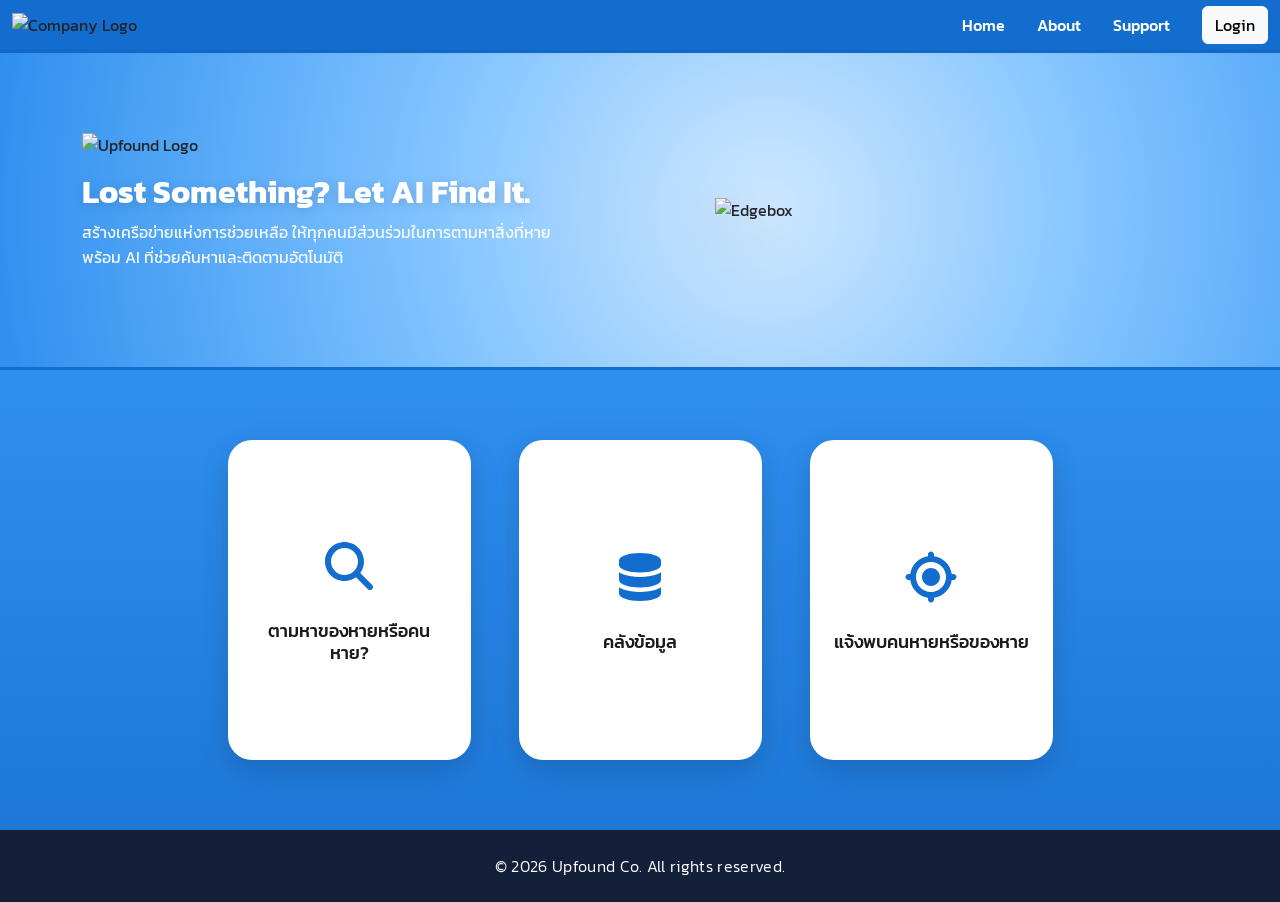
==== Web_dev/index.html @ 317c4542 "Add files via upload" ====
<!DOCTYPE html>
<html lang="en">
<head>
    <meta charset="UTF-8">
    <meta name="viewport" content="width=device-width, initial-scale=1.0">
    <title>Upfound</title>
    <link href="https://cdn.jsdelivr.net/npm/bootstrap@5.3.3/dist/css/bootstrap.min.css" rel="stylesheet">
    <link rel="preconnect" href="https://fonts.googleapis.com">
    <link rel="preconnect" href="https://fonts.gstatic.com" crossorigin>
    <link href="https://fonts.googleapis.com/css2?family=Kanit:wght@300;400;500;600;700&display=swap" rel="stylesheet">
    <link rel="stylesheet" href="style.css">
</head>
<body>

    <!-- Nav-Bar -->
    <nav class="navbar navbar-expand-lg navbar-light bg-white shadow-sm ub-bg">
        <div class="container-fluid ub-bg pd">
            <img src="Assest/UPFOUND.svg" alt="Company Logo" class = "Logo">
            <button class="navbar-toggler" type="button" data-bs-toggle="collapse" data-bs-target="#navbarNav" aria-controls="navbarNav" aria-expanded="false" aria-label="Toggle navigation">
                <span class="navbar-toggler-icon"></span>
            </button>
            <div class="collapse navbar-collapse" id="navbarNav">
                <ul class="navbar-nav ms-auto align-items-lg-center">
                    <li class="nav-item">
                        <a class="nav-link" href="index.html">Home</a>
                    </li>
                    <li class="nav-item">
                        <a class="nav-link" href="#">About</a>
                    </li>
                    <li class="nav-item">
                        <a class="nav-link" href="#">Support</a>
                    </li>
                    <li class="nav-item ms-lg-3">
                        <a class="btn btn-light" href="login.html">Login</a>
                    </li>
                </ul>
            </div>
        </div>
    </nav>

    <!-- Hero Banner -->
    <div class="hero-banner d-flex align-items-center"> 
        <div class="container">
            <div class="row align-items-center">
                <div class="col-lg-6 text-lg-start">
                    <img src="Assest/UPFOUND.svg" alt="Upfound Logo" class="hero-logo mb-3">
                    <h2 class="hero-title">Lost Something? Let AI Find It.</h2>
                    <p class="hero-text">สร้างเครือข่ายแห่งการช่วยเหลือ ให้ทุกคนมีส่วนร่วมในการตามหาสิ่งที่หาย พร้อม AI ที่ช่วยค้นหาและติดตามอัตโนมัติ</p>
                </div>
                <div class="col-lg-6 d-flex justify-content-center justify-content-lg-center">
                    <img src="Assest/edgebox.svg" alt="Edgebox" class="hero-edgebox img-fluid">
                </div>
            </div>
        </div>
    </div>

    <!-- Body -->
    <div class="feature-section">
        <div class="container">
            <div class="row justify-content-center g-5">
                <div class="col-12 col-md-6 col-lg-3 d-flex">
                    <a class="btn btn-light feature-card feature-title text-center w-100" href="Search.html">
                        <svg xmlns="http://www.w3.org/2000/svg" viewBox="0 0 640 640" class="mw"><!--!Font Awesome Free v7.3.0 by @fontawesome - https://fontawesome.com License - https://fontawesome.com/license/free Copyright 2026 Fonticons, Inc.--><path d="M480 272C480 317.9 465.1 360.3 440 394.7L566.6 521.4C579.1 533.9 579.1 554.2 566.6 566.7C554.1 579.2 533.8 579.2 521.3 566.7L394.7 440C360.3 465.1 317.9 480 272 480C157.1 480 64 386.9 64 272C64 157.1 157.1 64 272 64C386.9 64 480 157.1 480 272zM272 416C351.5 416 416 351.5 416 272C416 192.5 351.5 128 272 128C192.5 128 128 192.5 128 272C128 351.5 192.5 416 272 416z"/></svg>
                        <h2>ตามหาของหายหรือคนหาย?</h2>
                    </a>
                </div>
                <div class="col-12 col-md-6 col-lg-3 d-flex">
                    <a class="btn btn-light feature-card feature-title text-center w-100">
                        <svg xmlns="http://www.w3.org/2000/svg" viewBox="0 0 640 640" class="mw"><!--!Font Awesome Free v7.3.0 by @fontawesome - https://fontawesome.com License - https://fontawesome.com/license/free Copyright 2026 Fonticons, Inc.--><path d="M544 269.8C529.2 279.6 512.2 287.5 494.5 293.8C447.5 310.6 385.8 320 320 320C254.2 320 192.4 310.5 145.5 293.8C127.9 287.5 110.8 279.6 96 269.8L96 352C96 396.2 196.3 432 320 432C443.7 432 544 396.2 544 352L544 269.8zM544 192L544 144C544 99.8 443.7 64 320 64C196.3 64 96 99.8 96 144L96 192C96 236.2 196.3 272 320 272C443.7 272 544 236.2 544 192zM494.5 453.8C447.6 470.5 385.9 480 320 480C254.1 480 192.4 470.5 145.5 453.8C127.9 447.5 110.8 439.6 96 429.8L96 496C96 540.2 196.3 576 320 576C443.7 576 544 540.2 544 496L544 429.8C529.2 439.6 512.2 447.5 494.5 453.8z"/></svg>
                        <h2>คลังข้อมูล</h2>
                    </a>
                </div>
                <div class="col-12 col-md-6 col-lg-3 d-flex">
                    <a class="btn btn-light feature-card feature-title text-center w-100">
                        <svg xmlns="http://www.w3.org/2000/svg" viewBox="0 0 640 640" class="mw"><!--!Font Awesome Free v7.3.0 by @fontawesome - https://fontawesome.com License - https://fontawesome.com/license/free Copyright 2026 Fonticons, Inc.--><path d="M320 48C337.7 48 352 62.3 352 80L352 98.3C450.1 112.3 527.7 189.9 541.7 288L560 288C577.7 288 592 302.3 592 320C592 337.7 577.7 352 560 352L541.7 352C527.7 450.1 450.1 527.7 352 541.7L352 560C352 577.7 337.7 592 320 592C302.3 592 288 577.7 288 560L288 541.7C189.9 527.7 112.3 450.1 98.3 352L80 352C62.3 352 48 337.7 48 320C48 302.3 62.3 288 80 288L98.3 288C112.3 189.9 189.9 112.3 288 98.3L288 80C288 62.3 302.3 48 320 48zM160 320C160 408.4 231.6 480 320 480C408.4 480 480 408.4 480 320C480 231.6 408.4 160 320 160C231.6 160 160 231.6 160 320zM320 224C373 224 416 267 416 320C416 373 373 416 320 416C267 416 224 373 224 320C224 267 267 224 320 224z"/></svg>
                        <h2>แจ้งพบคนหายหรือของหาย</h2>
                    </a>
                </div>
            </div>
            
        </div>
    </div>

    <!-- Footer -->
    <div class="footer-section">
        <div class="container">
            <div class="row justify-content-center text-center">
                <p class="sfw mb-0">&copy; 2026 Upfound Co. All rights reserved.</p>
            </div>
        </div>
    </div>

    <script src="https://cdn.jsdelivr.net/npm/bootstrap@5.3.3/dist/js/bootstrap.bundle.min.js"></script>
</body>
</html>
---- Web_dev/style.css ----
* {
    box-sizing: border-box;
}

body {
    font-family: 'Kanit', sans-serif;
}

.navbar {
    position: sticky;
    padding: 0 0;
    top: 0 ;
    z-index: 1000;      
}

.Logo {
    width: 100%;
    max-width: 150px;
}

.nav-link {
    color: white;
    font-weight: 500;
    padding: 0.5rem 1rem !important;
    transition: color 0.2s ease, opacity 0.2s ease;
}

.nav-link:hover {
    color: #ffffff;
    opacity: 0.75;
}

.ub-bg {
    background-color: #136DCF;
}

.hero-banner {
    min-height: 320px;
    padding: 40px 60px;
    overflow: hidden;
    border-top: 3px solid #136DCF;
    border-bottom: 3px solid #136DCF;
    background: radial-gradient(circle at 60% 50%, #cfe8ff 0%, #7ec2ff 45%, #2f8fef 100%);
}

.hero-logo {
    width: 100%;
    max-width: 480px;
}

.hero-title {
    color: #ffffff;
    font-weight: 700;
    text-shadow: 0 2px 12px rgba(0, 0, 0, 0.15);
}

.hero-text {
    color: #ffffff;
    max-width: 480px;
    opacity: 0.95;
    line-height: 1.6;
}

.hero-edgebox {
    max-width: 420px;
    width: 100%;
    filter: drop-shadow(0 20px 30px rgba(0, 0, 0, 0.25));
}

.center-im {
    justify-content: center !important;
}

.pd {
    padding-bottom: 5px;
    padding-top: 5px;
}

.feature-section {
    background: linear-gradient(180deg, #2f8fef 0%, #1d78d8 100%);
    padding: 70px 20px;
}

.feature-card {
    background-color: #ffffff;
    border: none;
    border-radius: 24px;
    padding: 40px 24px;
    color: #1a1a1a;
    height: 100%;
    width: auto;
    min-height: 300px;
    box-shadow: 0 10px 30px rgba(0, 0, 0, 0.15);
    display: flex;
    flex-direction: column;
    align-items: center;
    justify-content: center;
    transition: transform 0.25s ease, box-shadow 0.25s ease;
}

.feature-card:hover {
    transform: translateY(-6px);
    box-shadow: 0 16px 36px rgba(0, 0, 0, 0.22);
}

.feature-title {
    font-weight: 500;
    margin-bottom: 20px;
}

.feature-title h2 {
    font-size: 1.15rem;
    margin: 0;
}

.mw {
    width: 100%;
    max-width: 60px;
    margin-bottom: 24px;
}

.mw path {
    fill: #136DCF;
}

.sfw {
    font-weight: 300;
    margin: 0 0;
    letter-spacing: 0.02em;
}

.footer-section {
    background-color: #14203a;
    color: #ffffff;
    padding: 24px 0;
}
/* Search-page */
.seclect-section {
    min-height: calc(100vh - 76px);
    position: relative;
    overflow: hidden;
    padding: 60px 20px;
    background-color: #136DCF;
    background-image:
        radial-gradient(circle at 12% 20%, rgba(255, 255, 255, 0.18) 0%, rgba(255, 255, 255, 0) 22%),
        radial-gradient(circle at 88% 15%, rgba(255, 255, 255, 0.14) 0%, rgba(255, 255, 255, 0) 25%),
        radial-gradient(circle at 85% 85%, rgba(255, 255, 255, 0.16) 0%, rgba(255, 255, 255, 0) 28%),
        radial-gradient(circle at 8% 88%, rgba(255, 255, 255, 0.12) 0%, rgba(255, 255, 255, 0) 24%),
        radial-gradient(circle, rgba(255, 255, 255, 0.25) 1.5px, transparent 1.5px),
        linear-gradient(135deg, #1a7ae0 0%, #136DCF 55%, #0f5bb0 100%);
    background-size:
        auto, auto, auto, auto,
        26px 26px,
        cover;
    background-position: center;
}

.seclect-section::before,
.seclect-section::after {
    content: "";
    position: absolute;
    border-radius: 50%;
    background: rgba(255, 255, 255, 0.08);
    filter: blur(2px);
}

.seclect-section::before {
    width: 320px;
    height: 320px;
    top: -100px;
    right: -80px;
}

.seclect-section::after {
    width: 260px;
    height: 260px;
    bottom: -90px;
    left: -60px;
}

.seclect-section .container-fluid {
    position: relative;
    z-index: 1;
}

/* item form */

.item-form-body {
    min-height: calc(100vh - 76px);
    position: relative;
    overflow: hidden;
    padding: 60px 20px;
    background-color: #136DCF;
}

.form-doc-item{
    background-color: white;
    border-radius: 30px;
    padding: 40px 32px;
    box-shadow: 0 10px 30px rgba(0, 0, 0, 0.15);
}

.form-heading {
    color: #ffffff;
    font-weight: 700;
}
.form-label {
    margin-bottom: 0;
}
.sub-form-label{
    font-size: 80%;
    font-weight: 200;
    margin-bottom: 10px;
}
.form-submit-btn {
    border-radius: 50px;
    padding: 10px 40px;
    font-weight: 500;
}

select {
    color: #0f5bb0;
}


/* login page */

.full-blue { /* ทำให้ bg เป็นสีฟ้าจ้ะ */
    min-height: calc(100vh - 76px);
    position: relative;
    overflow: hidden;
    padding: 60px 20px;
    background-color: #136DCF;
}

.full-blue::before,
.full-blue::after {
    content: "";
    position: absolute;
    border-radius: 50%;
    background: rgba(255, 255, 255, 0.08);
    filter: blur(2px);
}

.full-blue::before {
    width: 280px;
    height: 280px;
    top: -90px;
    left: -70px;
}

.full-blue::after {
    width: 240px;
    height: 240px;
    bottom: -80px;
    right: -60px;
}

.login-section .container-fluid {
    position: relative;
    z-index: 1;
}

.login-box {
    width: 100%;
    height: auto;
    max-width: 420px;
    background-color: white;
    padding: 40px 32px;
    border-radius: 30px;
    box-shadow: 0 20px 45px rgba(0, 0, 0, 0.25);
    animation: login-box-in 0.4s ease;
}

@keyframes login-box-in {
    from {
        opacity: 0;
        transform: translateY(16px);
    }
    to {
        opacity: 1;
        transform: translateY(0);
    }
}

.login-logo {
    width: 100%;
    max-width: 160px;
}

.login-heading {
    font-weight: 700;
    color: #1a1a1a;
}

.login-box .form-control {
    border-radius: 12px;
    padding: 10px 14px;
    border: 1px solid #dfe6ee;
    transition: border-color 0.2s ease, box-shadow 0.2s ease;
}

.login-box .form-control:focus {
    border-color: #136DCF;
    box-shadow: 0 0 0 0.2rem rgba(18, 133, 255, 0.15);
}

.login-box .form-submit-btn {
    transition: transform 0.2s ease, box-shadow 0.2s ease;
}

.login-box .form-submit-btn:hover {
    transform: translateY(-2px);
    box-shadow: 0 10px 20px rgba(19, 109, 207, 0.3);
}

.login-link {
    color: #136DCF;
    font-weight: 500;
    text-decoration: none;
}

.login-link:hover {
    text-decoration: underline;
}
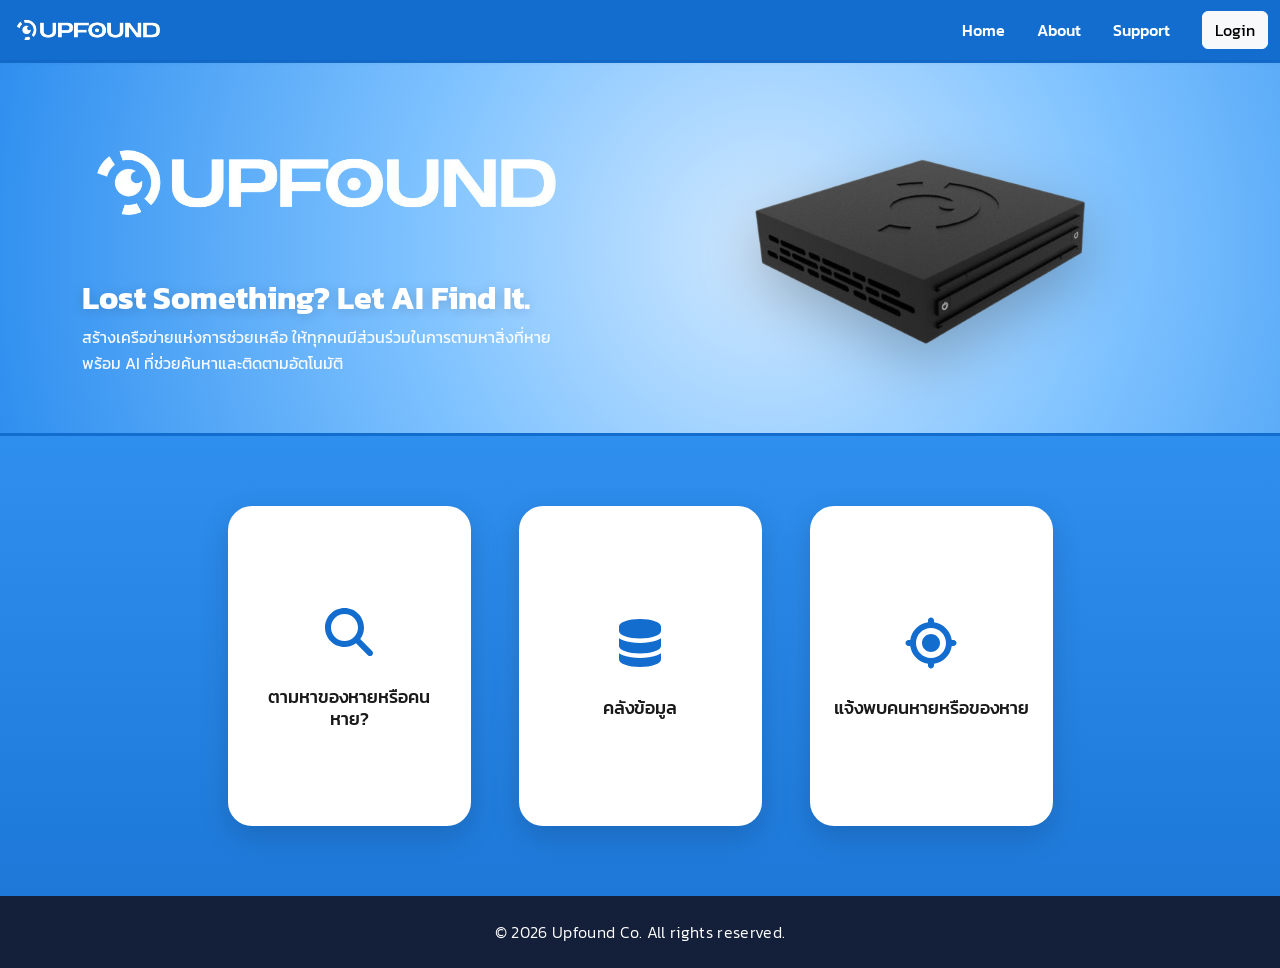
==== commit 5dde0d61: "2-new-Feature" ====
--- a/Web_dev/index.html
+++ b/Web_dev/index.html
@@ -15,7 +15,7 @@
     <!-- Nav-Bar -->
     <nav class="navbar navbar-expand-lg navbar-light bg-white shadow-sm ub-bg">
         <div class="container-fluid ub-bg pd">
-            <img src="Assest/UPFOUND.svg" alt="Company Logo" class = "Logo">
+            <a href="index.html"><img src="Asset/UPFOUND.svg" alt="Company Logo" class = "Logo"></a>
             <button class="navbar-toggler" type="button" data-bs-toggle="collapse" data-bs-target="#navbarNav" aria-controls="navbarNav" aria-expanded="false" aria-label="Toggle navigation">
                 <span class="navbar-toggler-icon"></span>
             </button>
@@ -25,10 +25,10 @@
                         <a class="nav-link" href="index.html">Home</a>
                     </li>
                     <li class="nav-item">
-                        <a class="nav-link" href="#">About</a>
+                        <a class="nav-link" href="About.html">About</a>
                     </li>
                     <li class="nav-item">
-                        <a class="nav-link" href="#">Support</a>
+                        <a class="nav-link" href="Support.html">Support</a>
                     </li>
                     <li class="nav-item ms-lg-3">
                         <a class="btn btn-light" href="login.html">Login</a>
@@ -43,12 +43,12 @@
         <div class="container">
             <div class="row align-items-center">
                 <div class="col-lg-6 text-lg-start">
-                    <img src="Assest/UPFOUND.svg" alt="Upfound Logo" class="hero-logo mb-3">
+                    <img src="Asset/UPFOUND.svg" alt="Upfound Logo" class="hero-logo mb-3">
                     <h2 class="hero-title">Lost Something? Let AI Find It.</h2>
                     <p class="hero-text">สร้างเครือข่ายแห่งการช่วยเหลือ ให้ทุกคนมีส่วนร่วมในการตามหาสิ่งที่หาย พร้อม AI ที่ช่วยค้นหาและติดตามอัตโนมัติ</p>
                 </div>
                 <div class="col-lg-6 d-flex justify-content-center justify-content-lg-center">
-                    <img src="Assest/edgebox.svg" alt="Edgebox" class="hero-edgebox img-fluid">
+                    <img src="Asset/edgebox.svg" alt="Edgebox" class="hero-edgebox img-fluid">
                 </div>
             </div>
         </div>
@@ -65,13 +65,13 @@
                     </a>
                 </div>
                 <div class="col-12 col-md-6 col-lg-3 d-flex">
-                    <a class="btn btn-light feature-card feature-title text-center w-100">
+                    <a class="btn btn-light feature-card feature-title text-center w-100" href ="data.html">
                         <svg xmlns="http://www.w3.org/2000/svg" viewBox="0 0 640 640" class="mw"><!--!Font Awesome Free v7.3.0 by @fontawesome - https://fontawesome.com License - https://fontawesome.com/license/free Copyright 2026 Fonticons, Inc.--><path d="M544 269.8C529.2 279.6 512.2 287.5 494.5 293.8C447.5 310.6 385.8 320 320 320C254.2 320 192.4 310.5 145.5 293.8C127.9 287.5 110.8 279.6 96 269.8L96 352C96 396.2 196.3 432 320 432C443.7 432 544 396.2 544 352L544 269.8zM544 192L544 144C544 99.8 443.7 64 320 64C196.3 64 96 99.8 96 144L96 192C96 236.2 196.3 272 320 272C443.7 272 544 236.2 544 192zM494.5 453.8C447.6 470.5 385.9 480 320 480C254.1 480 192.4 470.5 145.5 453.8C127.9 447.5 110.8 439.6 96 429.8L96 496C96 540.2 196.3 576 320 576C443.7 576 544 540.2 544 496L544 429.8C529.2 439.6 512.2 447.5 494.5 453.8z"/></svg>
                         <h2>คลังข้อมูล</h2>
                     </a>
                 </div>
                 <div class="col-12 col-md-6 col-lg-3 d-flex">
-                    <a class="btn btn-light feature-card feature-title text-center w-100">
+                    <a class="btn btn-light feature-card feature-title text-center w-100" href="foundperson.html">
                         <svg xmlns="http://www.w3.org/2000/svg" viewBox="0 0 640 640" class="mw"><!--!Font Awesome Free v7.3.0 by @fontawesome - https://fontawesome.com License - https://fontawesome.com/license/free Copyright 2026 Fonticons, Inc.--><path d="M320 48C337.7 48 352 62.3 352 80L352 98.3C450.1 112.3 527.7 189.9 541.7 288L560 288C577.7 288 592 302.3 592 320C592 337.7 577.7 352 560 352L541.7 352C527.7 450.1 450.1 527.7 352 541.7L352 560C352 577.7 337.7 592 320 592C302.3 592 288 577.7 288 560L288 541.7C189.9 527.7 112.3 450.1 98.3 352L80 352C62.3 352 48 337.7 48 320C48 302.3 62.3 288 80 288L98.3 288C112.3 189.9 189.9 112.3 288 98.3L288 80C288 62.3 302.3 48 320 48zM160 320C160 408.4 231.6 480 320 480C408.4 480 480 408.4 480 320C480 231.6 408.4 160 320 160C231.6 160 160 231.6 160 320zM320 224C373 224 416 267 416 320C416 373 373 416 320 416C267 416 224 373 224 320C224 267 267 224 320 224z"/></svg>
                         <h2>แจ้งพบคนหายหรือของหาย</h2>
                     </a>
--- a/Web_dev/style.css
+++ b/Web_dev/style.css
@@ -117,6 +117,11 @@
     width: 100%;
     max-width: 60px;
     margin-bottom: 24px;
+}
+
+.mw-2 {
+    width: 100%;
+    max-width: 25px;
 }
 
 .mw path {
@@ -323,3 +328,135 @@
 .login-link:hover {
     text-decoration: underline;
 }
+
+/*Data Page*/
+
+.data-heading {
+    margin-bottom: 40px;
+}
+
+.search-bar {
+    margin: 0px 20px;
+    padding: 5px 20px;
+    width: 100%;
+    max-width: 60vw;
+    min-width: 100px;
+    border : none;
+    border-radius: 30px;
+}
+
+.btn-search {
+    border-radius: 30px;
+}
+
+.data-display {
+    padding-bottom: 20px;
+}
+
+.report-card {
+    background-color: #ffffff;
+    border: 1px solid #e2e8f0;
+    border-radius: 20px;
+    overflow: hidden;
+    height: 100%;
+    box-shadow: 0 10px 24px rgba(0, 0, 0, 0.12);
+    transition: transform 0.25s ease, box-shadow 0.25s ease;
+}
+
+.report-card:hover {
+    transform: translateY(-4px);
+    box-shadow: 0 14px 30px rgba(0, 0, 0, 0.18);
+}
+
+.report-card-success {
+    border: 2px solid #16a34a;
+}
+
+.report-card-media {
+    height: 160px;
+    background-color: #f1f5f9;
+}
+
+.report-card-img {
+    width: 100%;
+    height: 100%;
+    object-fit: cover;
+}
+
+.report-media-placeholder {
+    width: 100%;
+    height: 100%;
+    display: flex;
+    align-items: center;
+    justify-content: center;
+}
+
+.report-media-icon {
+    width: 48px;
+    height: 48px;
+    fill: #b7c3d1;
+}
+
+.report-card-body {
+    padding: 16px 18px;
+}
+
+.report-card-line {
+    margin-bottom: 4px;
+    font-size: 0.9rem;
+    color: #1a1a1a;
+}
+
+.report-card-label {
+    font-weight: 500;
+}
+
+.report-card-reward {
+    margin: 8px 0;
+    font-weight: 600;
+    color: #16a34a;
+}
+
+.report-status {
+    display: flex;
+    align-items: center;
+    gap: 6px;
+    font-size: 0.85rem;
+    font-weight: 500;
+}
+
+.status-icon {
+    width: 16px;
+    height: 16px;
+    fill: none;
+    stroke: currentColor;
+    stroke-width: 2;
+    stroke-linecap: round;
+    stroke-linejoin: round;
+}
+
+.status-progress {
+    color: #64748b;
+}
+
+.status-success {
+    color: #16a34a;
+}
+
+/* About / Support pages */
+
+.feature-title-h2 {
+    font-size: 1.15rem;
+    font-weight: 500;
+    margin: 16px 0 12px;
+}
+
+.accordion-button:not(.collapsed) {
+    color: #136DCF;
+    background-color: #eaf3fd;
+    box-shadow: none;
+}
+
+.accordion-button:focus {
+    box-shadow: 0 0 0 0.2rem rgba(19, 109, 207, 0.15);
+}
